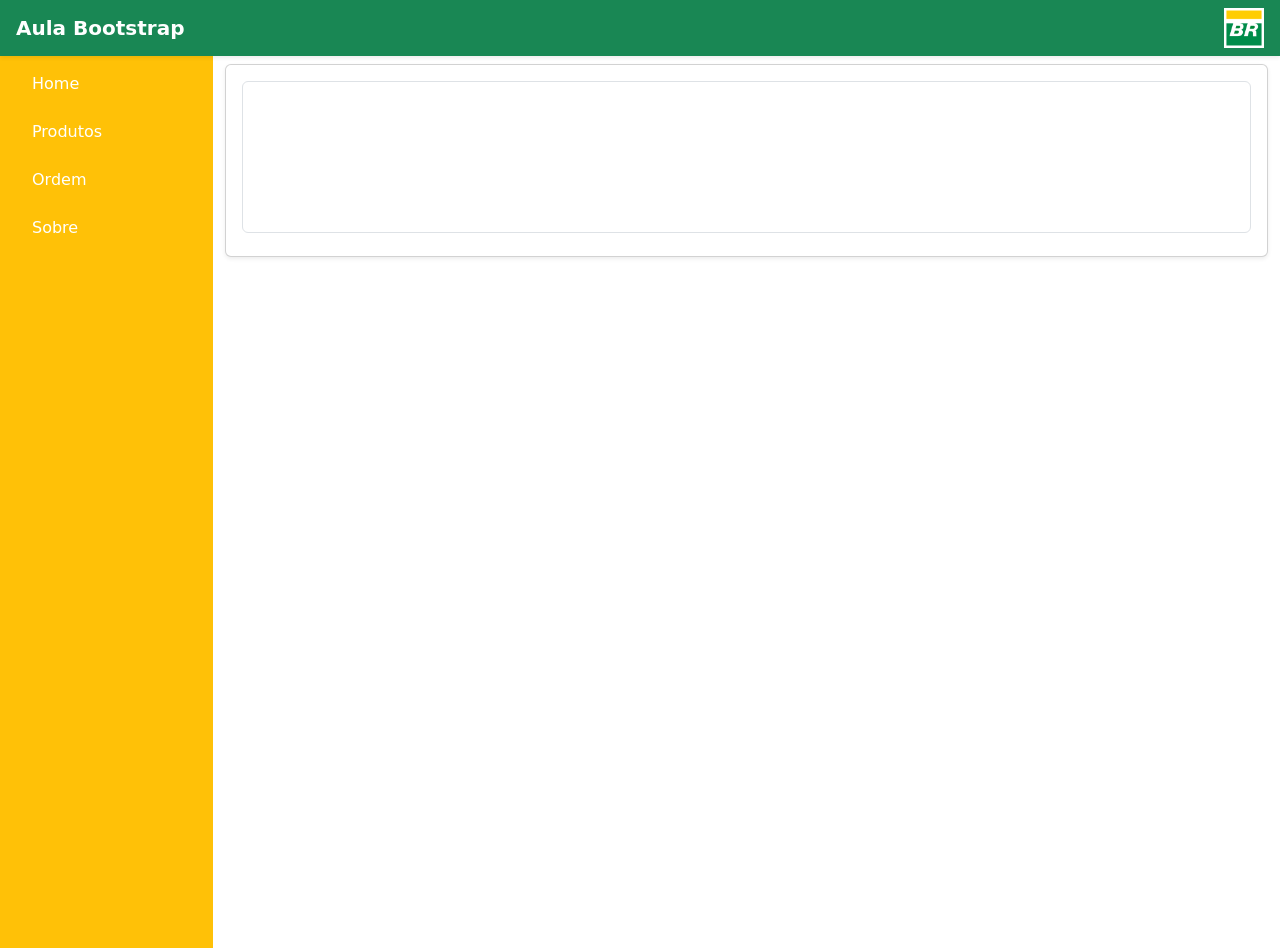
==== index.html @ 0fd585a2 "Primeiro commit" ====
<!DOCTYPE html>
<html>
<head>
    <meta charset='utf-8'>
    <meta http-equiv='X-UA-Compatible' content='IE=edge'>
    <title>Aula Bootstrap</title>
    <meta name='viewport' content='width=device-width, initial-scale=1'>
    <!-- Bootstrap CSS -->
    <link href="https://cdn.jsdelivr.net/npm/bootstrap@5.3.8/dist/css/bootstrap.min.css" rel="stylesheet" integrity="sha384-sRIl4kxILFvY47J16cr9ZwB07vP4J8+LH7qKQnuqkuIAvNWLzeN8tE5YBujZqJLB" crossorigin="anonymous">
    <link rel="stylesheet" href="./css/style.css">
</head>
<body>
    <!--fixed-top: Fixa cabeçalho no topo; shadow-sm: Sombra clara; px-3: espaçamento 3-->
    <header id="app-header" class="navbar navbar-dark bg-success fixed-top shadow-sm px-3">
        <!--mb: Margin Bottom; h5: Tamanho do texto; d-flex: Display Flex -->
        <span class="navbar-brand mb-0 h5 d-flex align-items-center">
            <strong>Aula Bootstrap</strong> <!-- Texto forte (negrito) -->
        </span>
        <!--rounded-cicrcle: Arredonda para ficar uma bola-->
        <div class="photo_profile d-flex align-items-center justify-content-center bg-white">
            <img src="./img/petrobras.png" alt="Logo" class="img-fluid">
        </div>
    </header>

    <main class="container-fluid">
        <div class="row">
            <!-- total de colunas 12, em telas médias 3 colunas pro aside, em telas grandes coluna 2-->
             <!-- l-0: Left 0 -->
            <aside class="col-12 col-md-3 col-lg-2 sidebar text-white bg-warning p-3 mt-5 l-0">
                <nav class="nav flex-md-column flex-row nav-pills gap-2">
                    <a id="home" class="nav-link text-white bg-transparent">Home</a>
                    <a href="#products" class="nav-link text-white bg-transparent">Produtos</a>
                    <a href="#orders" class="nav-link text-white bg-transparent">Ordem</a>
                    <a href="#about" class="nav-link text-white bg-transparent">Sobre</a>
                </nav>
            </aside>

            <!-- pt: Padding Top; pb: Padding bottom -->
            <!-- Total de colunas 12, em telas médias 9 pra section e em telas grandes 10-->
            <section class="col-12 col-md-9 col-lg-10 pt-3 pb-5 mt-5">
                <section class="card shadow-sm position-relative mb-4">
                    <div class="card-body">
                        <iframe 
                            id="pages" 
                            src="" 
                            frameborder="0" 
                            class="w-100 h-100 border rounded">
                        </iframe>
                    </div>
                </section>
            </section>
        </div>
    </main>
    
    <!-- Bootstrap JS -->
    <script src="https://cdn.jsdelivr.net/npm/bootstrap@5.3.8/dist/js/bootstrap.bundle.min.js" integrity="sha384-FKyoEForCGlyvwx9Hj09JcYn3nv7wiPVlz7YYwJrWVcXK/BmnVDxM+D2scQbITxI" crossorigin="anonymous"></script>
    <script src="./js/index.js"></script>
</body>
</html>
---- css/style.css ----
.photo_profile img{
    width: 40px;
    height: 40px;
}

@media (min-width: 768px) {
    .sidebar{
        height: 100vh;
    }
}
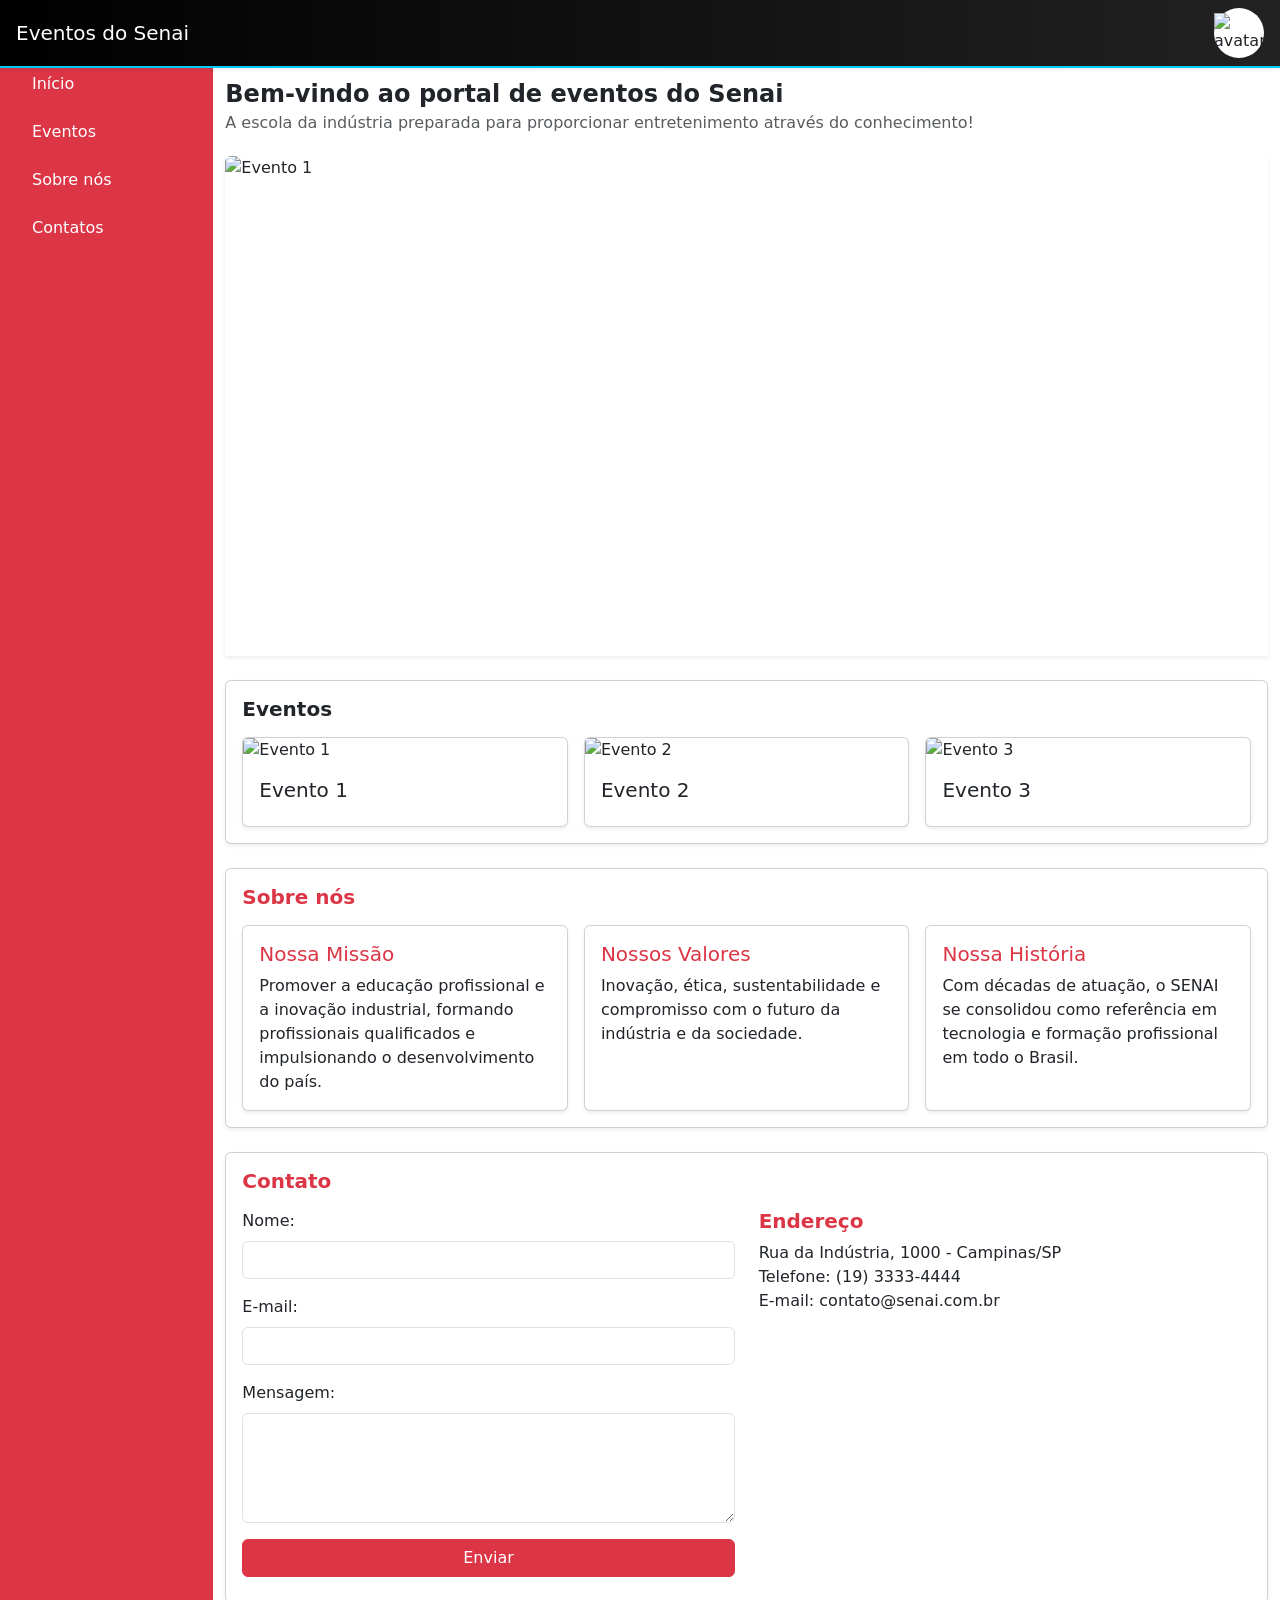
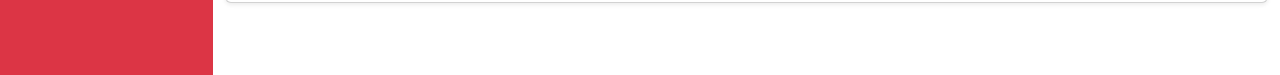
==== commit 804d5565: "Alterando local do index" ====
--- a/index.html
+++ b/index.html
@@ -1,59 +1,191 @@
-<!DOCTYPE html>
-<html>
+<!DOCTYPE html><!-- TEste de commit -->
+<html lang="pt-BR">
+
 <head>
     <meta charset='utf-8'>
     <meta http-equiv='X-UA-Compatible' content='IE=edge'>
-    <title>Aula Bootstrap</title>
+    <title>Portal de eventos senai</title>
     <meta name='viewport' content='width=device-width, initial-scale=1'>
-    <!-- Bootstrap CSS -->
-    <link href="https://cdn.jsdelivr.net/npm/bootstrap@5.3.8/dist/css/bootstrap.min.css" rel="stylesheet" integrity="sha384-sRIl4kxILFvY47J16cr9ZwB07vP4J8+LH7qKQnuqkuIAvNWLzeN8tE5YBujZqJLB" crossorigin="anonymous">
-    <link rel="stylesheet" href="./css/style.css">
+    <link rel="shortcut icon"
+        href="https://i0.wp.com/desenvolveitapevi.wordpress.com/wp-content/uploads/2016/02/logo-senai1.png?fit=1200%2C1200&ssl=1&w=640"
+        type="image/x-icon">
+    <link href="https://cdn.jsdelivr.net/npm/bootstrap@5.3.8/dist/css/bootstrap.min.css" rel="stylesheet"
+        integrity="sha384-sRIl4kxILFvY47J16cr9ZwB07vP4J8+LH7qKQnuqkuIAvNWLzeN8tE5YBujZqJLB" crossorigin="anonymous">
+    <link rel='stylesheet' type='text/css' media='screen' href='../css/art.css'>
 </head>
+
 <body>
-    <!--fixed-top: Fixa cabeçalho no topo; shadow-sm: Sombra clara; px-3: espaçamento 3-->
-    <header id="app-header" class="navbar navbar-dark bg-success fixed-top shadow-sm px-3">
-        <!--mb: Margin Bottom; h5: Tamanho do texto; d-flex: Display Flex -->
+
+    <header id="app-header" class="navbar navbar-dark bg-dark fixed-top shadow-sm px-3">
         <span class="navbar-brand mb-0 h5 d-flex align-items-center">
-            <strong>Aula Bootstrap</strong> <!-- Texto forte (negrito) -->
+            Eventos do Senai
         </span>
-        <!--rounded-cicrcle: Arredonda para ficar uma bola-->
-        <div class="photo_profile d-flex align-items-center justify-content-center bg-white">
-            <img src="./img/petrobras.png" alt="Logo" class="img-fluid">
+        <div class="photo_profile d-flex align-items-center justify-content-center bg-white rounded-circle">
+            <img src="https://upload.wikimedia.org/wikipedia/commons/8/8c/SENAI_S%C3%A3o_Paulo_logo.png" alt="avatar"
+                class="img-fluid">
         </div>
     </header>
 
     <main class="container-fluid">
         <div class="row">
-            <!-- total de colunas 12, em telas médias 3 colunas pro aside, em telas grandes coluna 2-->
-             <!-- l-0: Left 0 -->
-            <aside class="col-12 col-md-3 col-lg-2 sidebar text-white bg-warning p-3 mt-5 l-0">
+
+            <aside class="col-12 col-md-3 col-lg-2 sidebar text-white p-3 bg-danger mt-5">
                 <nav class="nav flex-md-column flex-row nav-pills gap-2">
-                    <a id="home" class="nav-link text-white bg-transparent">Home</a>
-                    <a href="#products" class="nav-link text-white bg-transparent">Produtos</a>
-                    <a href="#orders" class="nav-link text-white bg-transparent">Ordem</a>
-                    <a href="#about" class="nav-link text-white bg-transparent">Sobre</a>
+                    <a class="nav-link text-white bg-transparent" href="#inicio">Início</a>
+                    <a class="nav-link text-white bg-transparent" href="#eventos">Eventos</a>
+                    <a class="nav-link text-white bg-transparent" href="#sobre">Sobre nós</a>
+                    <a class="nav-link text-white bg-transparent" href="#contato">Contatos</a>
                 </nav>
             </aside>
 
-            <!-- pt: Padding Top; pb: Padding bottom -->
-            <!-- Total de colunas 12, em telas médias 9 pra section e em telas grandes 10-->
-            <section class="col-12 col-md-9 col-lg-10 pt-3 pb-5 mt-5">
-                <section class="card shadow-sm position-relative mb-4">
+            <section id="inicio" class="col-12 col-md-9 col-lg-10 pt-3 pb-5 mt-3">
+
+                <div class="card-body mb-4">
+                    <div class="data text-start mt-5">
+                        <h2 class="h4 mb-1 fw-semibold">Bem-vindo ao portal de eventos do Senai</h2>
+                        <h3 class="h6 text-muted fw-normal">A escola da indústria preparada para proporcionar
+                            entretenimento através do conhecimento!</h3>
+                    </div>
+                </div>
+
+                <!-- Carrossel de fotos -->
+                <div id="carouselExampleIndicators" class="carousel slide mb-4 shadow-sm" data-bs-ride="carousel">
+                    <div class="carousel-indicators">
+                        <button type="button" data-bs-target="#carouselExampleIndicators" data-bs-slide-to="0"
+                            class="active"></button>
+                        <button type="button" data-bs-target="#carouselExampleIndicators" data-bs-slide-to="1"></button>
+                        <button type="button" data-bs-target="#carouselExampleIndicators" data-bs-slide-to="2"></button>
+                    </div>
+
+                    <div class="carousel-inner rounded">
+                        <div class="carousel-item active">
+                            <img src="https://static.portaldaindustria.com.br/media/anuga.jpeg" class="d-block w-100"
+                                alt="Evento 1">
+
+                        </div>
+                        <div class="carousel-item">
+                            <img src="https://senaies.com.br/wp-content/uploads/2018/08/Desvendar40-590x430.jpeg"
+                                class="d-block w-100" alt="Evento 2">
+
+                        </div>
+                        <div class="carousel-item">
+                            <img src="https://arquivos.sfiec.org.br/sfiec/files/images/mundo%20senai(1).jpeg"
+                                class="d-block w-100" alt="Evento 3">
+
+                        </div>
+                    </div>
+
+                    <button class="carousel-control-prev" type="button" data-bs-target="#carouselExampleIndicators"
+                        data-bs-slide="prev">
+                        <span class="carousel-control-prev-icon"></span>
+                    </button>
+                    <button class="carousel-control-next" type="button" data-bs-target="#carouselExampleIndicators"
+                        data-bs-slide="next">
+                        <span class="carousel-control-next-icon"></span>
+                    </button>
+                </div>
+
+                <section id="eventos" class="card shadow-sm mb-4">
                     <div class="card-body">
-                        <iframe 
-                            id="pages" 
-                            src="" 
-                            frameborder="0" 
-                            class="w-100 h-100 border rounded">
-                        </iframe>
+                        <h3 class="h5 fw-semibold mb-3 text-start">Eventos</h3>
+                        <div class="row row-cols-1 row-cols-sm-2 row-cols-md-3 g-3" id="cards-eventos">
+                        </div>
                     </div>
                 </section>
-            </section>
+                <section id="product-details-wrapper" class="card shadow-lg position-relative mb-4 d-none">
+                    <div class="card-header bg-dark text-white d-flex justify-content-between align-items-center">
+                        <h3 class="h5 fw-semibold m-0 text-start">Detalhes do evento</h3>
+                        <button id="close-btn" title="Fechar Detalhes" class="btn btn-light fw-bold fs-5 lh-1">
+                            &times;
+                        </button>
+                    </div>
+                    <div id="product-details-content" class="card-body">
+                    </div>
+                </section>
+                <!-- SOBRE NÓS -->
+                <section id="sobre" class="card shadow-sm mb-4">
+                    <div class="card-body">
+                        <h3 class="h5 fw-semibold mb-3 text-start text-danger">Sobre nós</h3>
+                        <div class="row row-cols-1 row-cols-sm-2 row-cols-md-3 g-3" id="cards-sobre">
+                            <!-- Card 1 -->
+                            <div class="col">
+                                <div class="card h-100 shadow-sm">
+                                    <div class="card-body">
+                                        <h5 class="card-title text-danger">Nossa Missão</h5>
+                                        <p class="card-text">Promover a educação profissional e a inovação industrial,
+                                            formando profissionais qualificados e impulsionando o desenvolvimento do
+                                            país.</p>
+                                    </div>
+                                </div>
+                            </div>
+                            <!-- Card 2 -->
+                            <div class="col">
+                                <div class="card h-100 shadow-sm">
+                                    <div class="card-body">
+                                        <h5 class="card-title text-danger">Nossos Valores</h5>
+                                        <p class="card-text">Inovação, ética, sustentabilidade e compromisso com o
+                                            futuro da indústria e da sociedade.</p>
+                                    </div>
+                                </div>
+                            </div>
+                            <!-- Card 3 -->
+                            <div class="col">
+                                <div class="card h-100 shadow-sm">
+                                    <div class="card-body">
+                                        <h5 class="card-title text-danger">Nossa História</h5>
+                                        <p class="card-text">Com décadas de atuação, o SENAI se consolidou como
+                                            referência em tecnologia e formação profissional em todo o Brasil.</p>
+                                    </div>
+                                </div>
+                            </div>
+                        </div>
+                    </div>
+                </section>
+
+                <!-- CONTATO -->
+                <section id="contato" class="card shadow-sm mb-4">
+                    <div class="card-body">
+                        <h3 class="h5 fw-semibold mb-3 text-start text-danger">Contato</h3>
+                        <div class="row">
+                            <div class="col-md-6">
+                                <form id="form-contato" class="needs-validation" novalidate>
+                                    <div class="mb-3">
+                                        <label for="nome" class="form-label">Nome:</label>
+                                        <input type="text" class="form-control" id="nome" required>
+                                    </div>
+                                    <div class="mb-3">
+                                        <label for="email" class="form-label">E-mail:</label>
+                                        <input type="email" class="form-control" id="email" required>
+                                    </div>
+                                    <div class="mb-3">
+                                        <label for="mensagem" class="form-label">Mensagem:</label>
+                                        <textarea class="form-control" id="mensagem" rows="4" required></textarea>
+                                    </div>
+                                    <button type="submit" class="btn btn-danger w-100">Enviar</button>
+                                </form>
+                            </div>
+                            <div class="col-md-6 d-flex align-items-center">
+                                <div>
+                                    <h5 class="fw-semibold text-danger">Endereço</h5>
+                                    <p>Rua da Indústria, 1000 - Campinas/SP<br>
+                                        Telefone: (19) 3333-4444<br>
+                                        E-mail: contato@senai.com.br</p>
+                                    <iframe
+                                        src="https://www.google.com/maps/embed?pb=!1m18!1m12!1m3!1d3674.923819398828!2d-47.07778068503457!3d-22.9259056849922!2m3!1f0!2f0!3f0!3m2!1i1024!2i768!4f13.1!3m3!1m2!1s0x94c8cf51e8fa72c9%3A0x8ec9d86bff4cddc2!2sSENAI!5e0!3m2!1spt-BR!2sbr!4v1687564825674!5m2!1spt-BR!2sbr"
+                                        width="100%" height="250" style="border:0;" allowfullscreen="" loading="lazy">
+                                    </iframe>
+                                </div>
+                            </div>
+                        </div>
+                    </div>
+                </section>
         </div>
     </main>
-    
-    <!-- Bootstrap JS -->
-    <script src="https://cdn.jsdelivr.net/npm/bootstrap@5.3.8/dist/js/bootstrap.bundle.min.js" integrity="sha384-FKyoEForCGlyvwx9Hj09JcYn3nv7wiPVlz7YYwJrWVcXK/BmnVDxM+D2scQbITxI" crossorigin="anonymous"></script>
-    <script src="./js/index.js"></script>
+
+    <script src="https://cdn.jsdelivr.net/npm/bootstrap@5.3.8/dist/js/bootstrap.bundle.min.js"
+        integrity="sha384-FKyoEForCGlyvwx9Hj09JcYn3nv7wiPVlz7YYwJrWVcXK/BmnVDxM+D2scQbITxI"
+        crossorigin="anonymous"></script>
+    <script src="../js/art.js"></script>
 </body>
-</html>+
+</html>
--- a/css/art.css
+++ b/css/art.css
@@ -0,0 +1,42 @@
+html, body{
+    height: 100%;
+}
+ 
+/* Estilos do avatar original */
+.photo_profile{
+    width: 50px;
+    height: 50px;
+    border-radius: 50%;
+}
+ 
+.photo_profile:hover{
+    border: #edededbc 3px solid;
+    transition: 0.3s;
+}
+ 
+/* Estilo customizado para os cards de produto (efeito hover) */
+.product-card {
+    cursor: pointer;
+    transition: transform 0.2s ease, box-shadow 0.2s ease;
+}
+ 
+.product-card:hover {
+    transform: translateY(-5px);
+    box-shadow: 0 0.5rem 1rem rgba(0, 0, 0, 0.15) !important;
+}
+
+header.navbar {
+  background: linear-gradient(90deg, #000 0%, #222 100%);
+  border-bottom: 2px solid #00ccff;
+}
+
+.product-card:hover {
+  transform: scale(1.02);
+  box-shadow: 0 0 15px #000000;
+  border: 1px solid #000000;
+}
+
+.carousel-item img{
+    width: 1200px;
+    height: 500px;
+}
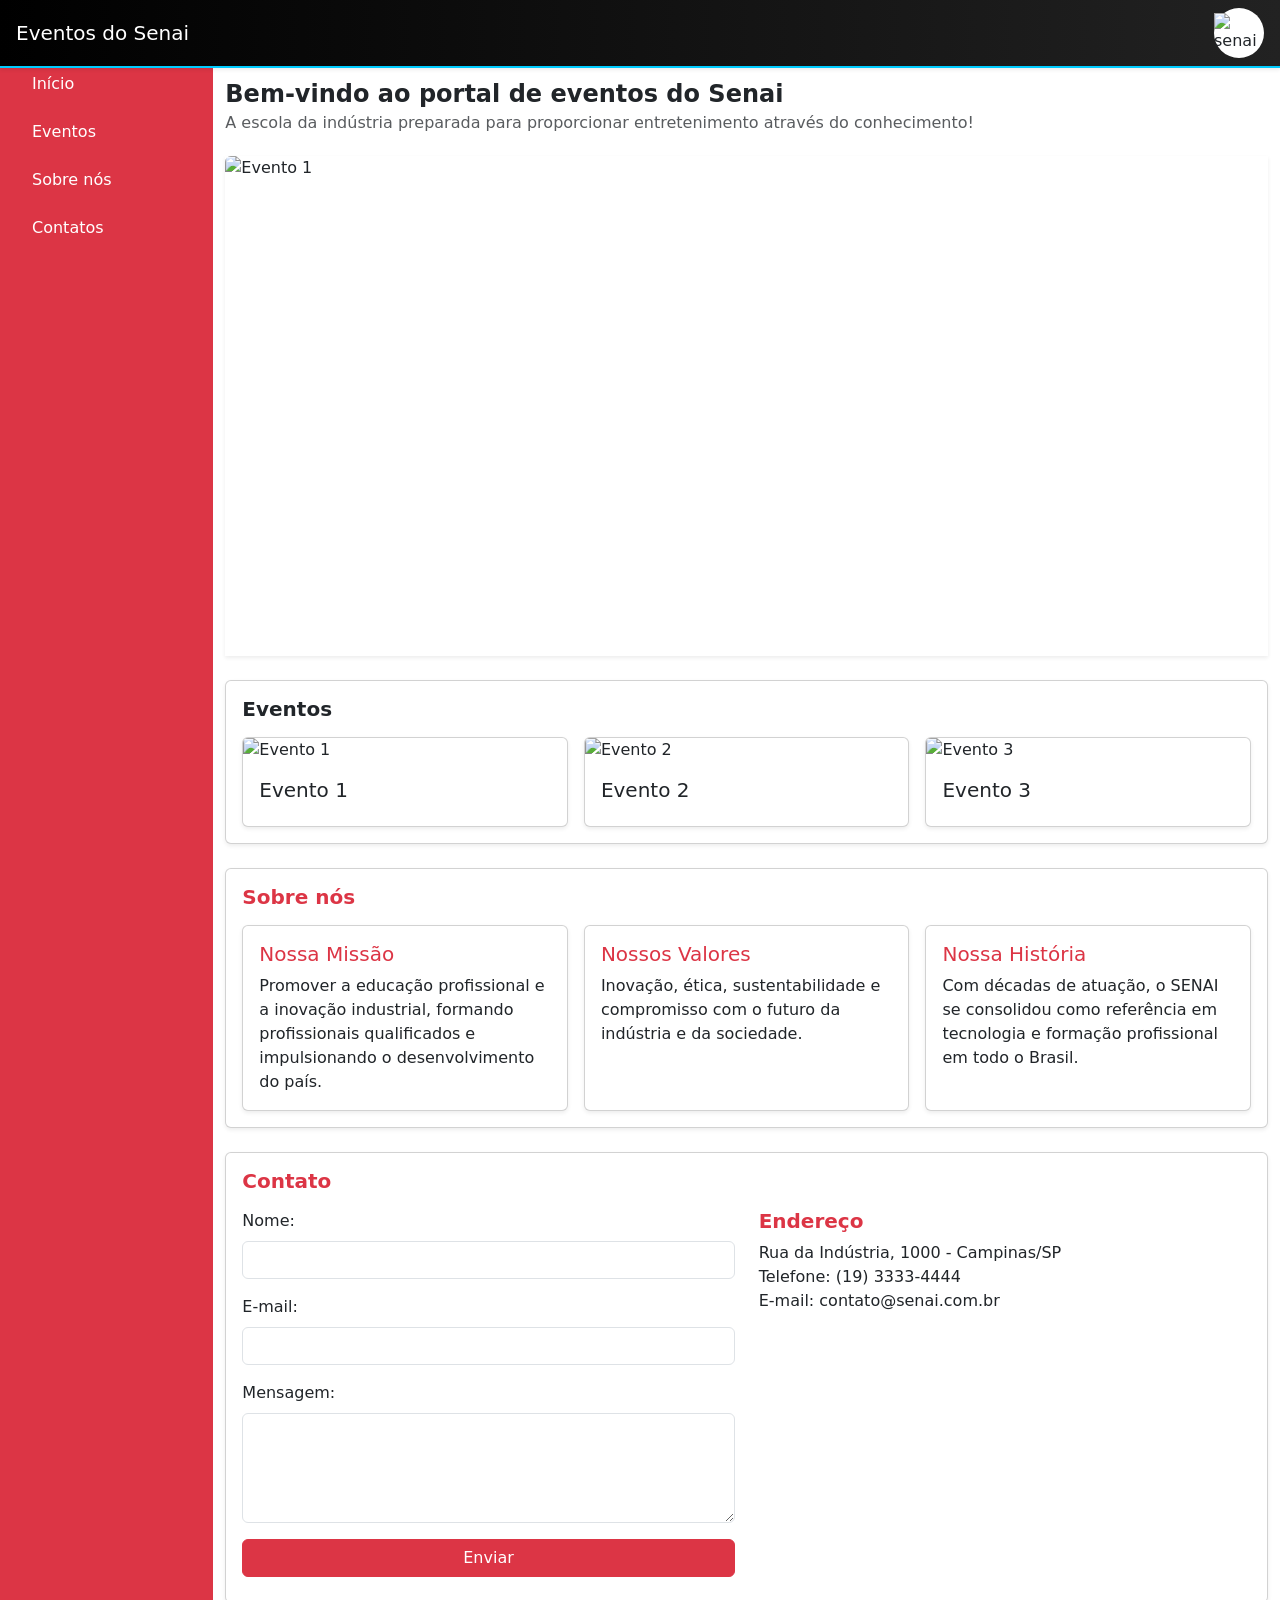
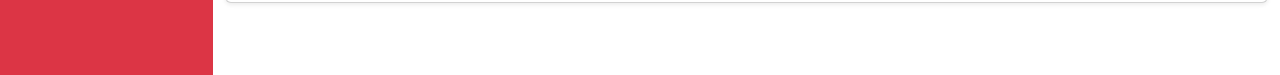
==== commit 496c0f4a: "Update index.html" ====
--- a/index.html
+++ b/index.html
@@ -11,7 +11,7 @@
         type="image/x-icon">
     <link href="https://cdn.jsdelivr.net/npm/bootstrap@5.3.8/dist/css/bootstrap.min.css" rel="stylesheet"
         integrity="sha384-sRIl4kxILFvY47J16cr9ZwB07vP4J8+LH7qKQnuqkuIAvNWLzeN8tE5YBujZqJLB" crossorigin="anonymous">
-    <link rel='stylesheet' type='text/css' media='screen' href='../css/art.css'>
+    <link rel='stylesheet' type='text/css' media='screen' href='./css/art.css'>
 </head>
 
 <body>
@@ -21,7 +21,7 @@
             Eventos do Senai
         </span>
         <div class="photo_profile d-flex align-items-center justify-content-center bg-white rounded-circle">
-            <img src="https://upload.wikimedia.org/wikipedia/commons/8/8c/SENAI_S%C3%A3o_Paulo_logo.png" alt="avatar"
+            <img src="https://upload.wikimedia.org/wikipedia/commons/8/8c/SENAI_S%C3%A3o_Paulo_logo.png" alt="senai"
                 class="img-fluid">
         </div>
     </header>
@@ -185,7 +185,7 @@
     <script src="https://cdn.jsdelivr.net/npm/bootstrap@5.3.8/dist/js/bootstrap.bundle.min.js"
         integrity="sha384-FKyoEForCGlyvwx9Hj09JcYn3nv7wiPVlz7YYwJrWVcXK/BmnVDxM+D2scQbITxI"
         crossorigin="anonymous"></script>
-    <script src="../js/art.js"></script>
+    <script src="./js/art.js"></script>
 </body>
 
 </html>
